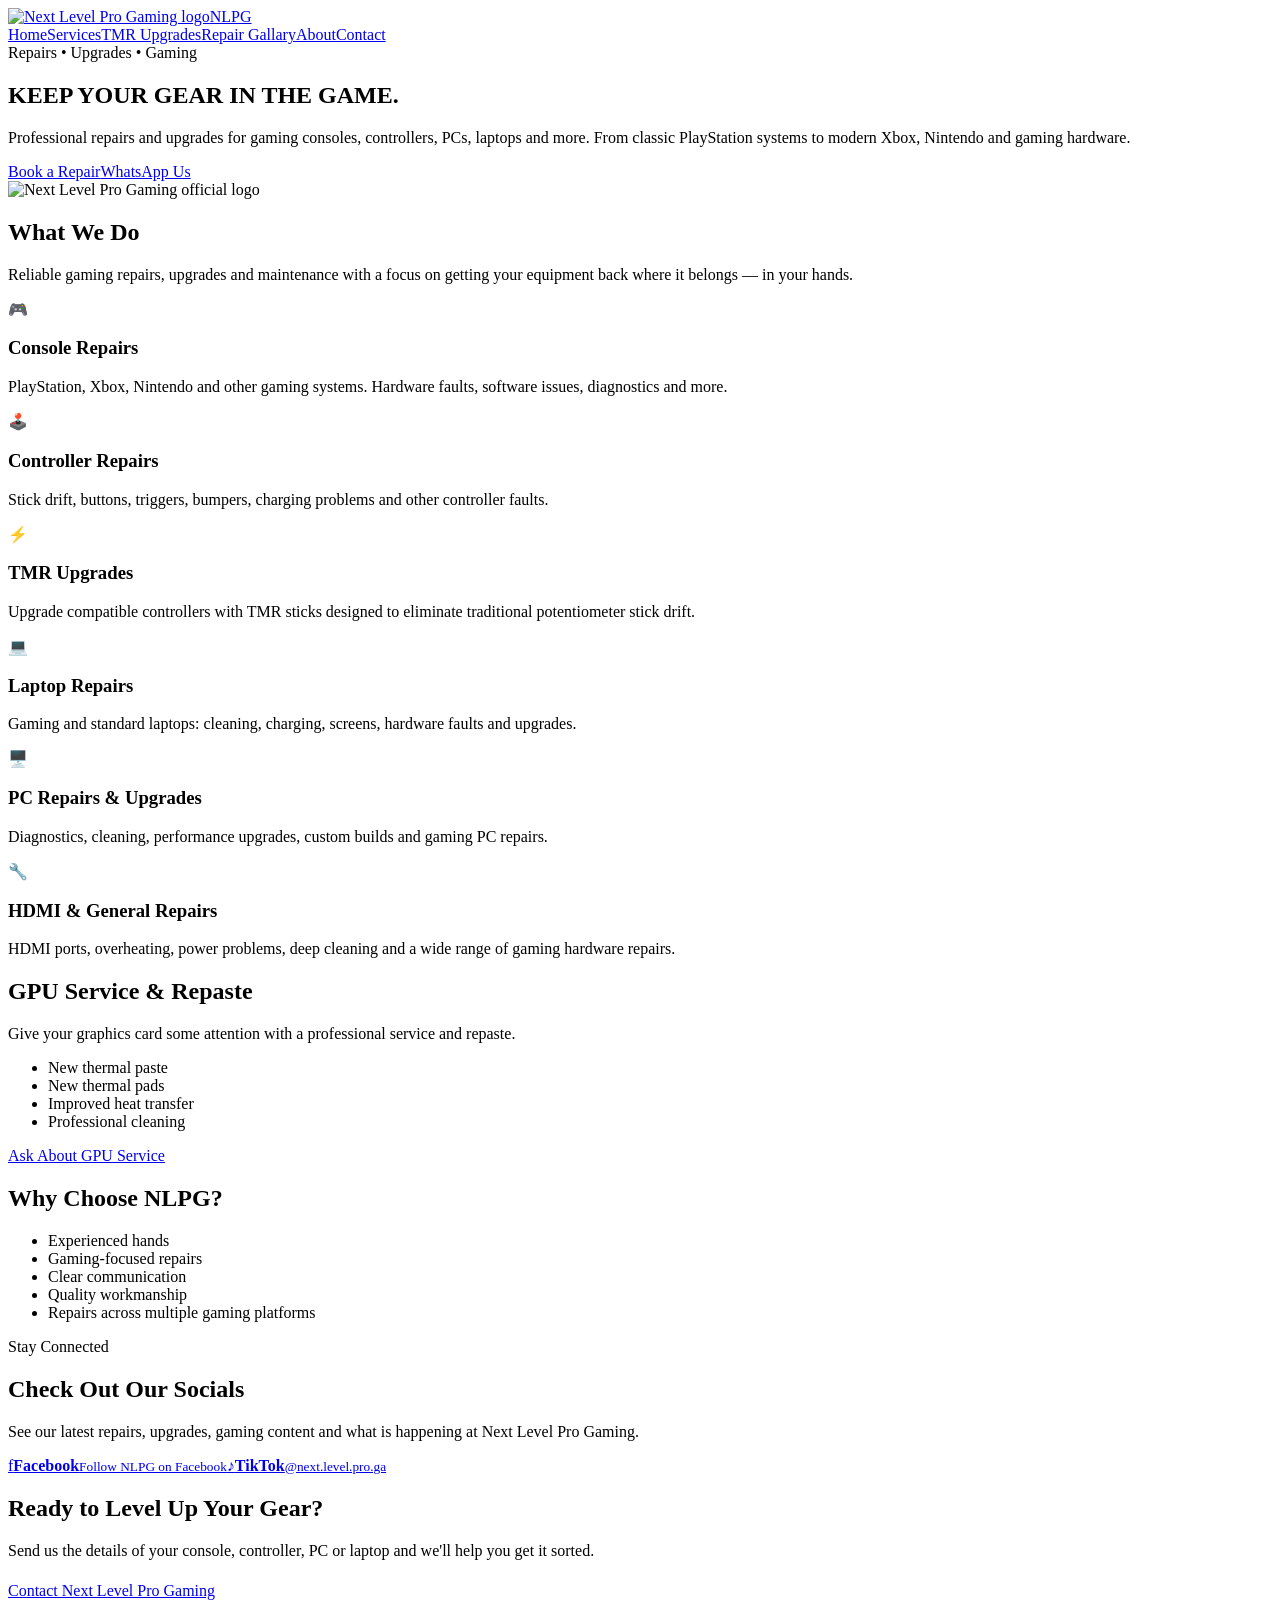
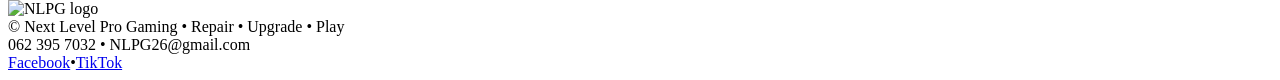
==== index.html @ 844a5a6c "Add files via upload" ====
<!doctype html><html lang="en"><head><meta charset="utf-8"><meta name="viewport" content="width=device-width,initial-scale=1"><meta name="description" content="Next Level Pro Gaming - professional gaming console repairs, controller repairs, TMR upgrades, PC and laptop services."><title>Next Level Pro Gaming | Repairs & Upgrades</title><link rel="stylesheet" href="css/style.css"></head><body>
<header class="topbar"><div class="container nav"><a class="brand" href="index.html"><img src="assets/nlpg-logo.png" alt="Next Level Pro Gaming logo"><span>NLPG</span></a><nav class="links"><a class="active" href="index.html">Home</a><a href="services.html">Services</a><a href="controller-upgrades.html">TMR Upgrades</a><a href="repair-gallary.html">Repair Gallary</a><a href="about.html">About</a><a href="contact.html">Contact</a></nav></div></header>
<main><section class="hero"><div class="container hero-grid"><div><div class="eyebrow">Repairs • Upgrades • Gaming</div><h1>KEEP YOUR GEAR <span>IN THE GAME.</span></h1><p>Professional repairs and upgrades for gaming consoles, controllers, PCs, laptops and more. From classic PlayStation systems to modern Xbox, Nintendo and gaming hardware.</p><div class="buttons"><a class="btn" href="contact.html">Book a Repair</a><a class="btn alt" href="https://wa.me/27623957032" target="_blank" rel="noopener">WhatsApp Us</a></div></div><div class="hero-logo"><img src="assets/nlpg-logo.png" alt="Next Level Pro Gaming official logo"></div></div></section>
<section class="section"><div class="container"><h2>What We Do</h2><p class="section-intro">Reliable gaming repairs, upgrades and maintenance with a focus on getting your equipment back where it belongs — in your hands.</p><div class="grid"><article class="card"><div class="icon">🎮</div><h3>Console Repairs</h3><p>PlayStation, Xbox, Nintendo and other gaming systems. Hardware faults, software issues, diagnostics and more.</p></article><article class="card"><div class="icon">🕹️</div><h3>Controller Repairs</h3><p>Stick drift, buttons, triggers, bumpers, charging problems and other controller faults.</p></article><article class="card"><div class="icon">⚡</div><h3>TMR Upgrades</h3><p>Upgrade compatible controllers with TMR sticks designed to eliminate traditional potentiometer stick drift.</p></article><article class="card"><div class="icon">💻</div><h3>Laptop Repairs</h3><p>Gaming and standard laptops: cleaning, charging, screens, hardware faults and upgrades.</p></article><article class="card"><div class="icon">🖥️</div><h3>PC Repairs & Upgrades</h3><p>Diagnostics, cleaning, performance upgrades, custom builds and gaming PC repairs.</p></article><article class="card"><div class="icon">🔧</div><h3>HDMI & General Repairs</h3><p>HDMI ports, overheating, power problems, deep cleaning and a wide range of gaming hardware repairs.</p></article></div></div></section>
<section class="section"><div class="container split"><div class="panel"><h2>GPU Service & Repaste</h2><p>Give your graphics card some attention with a professional service and repaste.</p><ul class="checklist"><li>New thermal paste</li><li>New thermal pads</li><li>Improved heat transfer</li><li>Professional cleaning</li></ul><div class="buttons"><a class="btn" href="contact.html">Ask About GPU Service</a></div></div><div class="panel purple"><h2>Why Choose NLPG?</h2><ul class="checklist"><li>Experienced hands</li><li>Gaming-focused repairs</li><li>Clear communication</li><li>Quality workmanship</li><li>Repairs across multiple gaming platforms</li></ul></div></div></section>
<section class="section social-section"><div class="container"><div class="social-panel"><div><div class="eyebrow">Stay Connected</div><h2>Check Out Our Socials</h2><p>See our latest repairs, upgrades, gaming content and what is happening at Next Level Pro Gaming.</p></div><div class="social-buttons"><a class="social-btn facebook" href="https://www.facebook.com/share/19ef1Ge8pM/" target="_blank" rel="noopener"><span class="social-icon">f</span><span><strong>Facebook</strong><small>Follow NLPG on Facebook</small></span></a><a class="social-btn tiktok" href="https://www.tiktok.com/@next.level.pro.ga" target="_blank" rel="noopener"><span class="social-icon">♪</span><span><strong>TikTok</strong><small>@next.level.pro.ga</small></span></a></div></div></div></section>
<section class="section"><div class="container"><div class="cta"><h2>Ready to Level Up Your Gear?</h2><p class="section-intro" style="margin:0 auto 22px">Send us the details of your console, controller, PC or laptop and we'll help you get it sorted.</p><a class="btn" href="contact.html">Contact Next Level Pro Gaming</a></div></div></section></main>
<footer><div class="container footer-grid"><div><img class="logo-mark" src="assets/nlpg-logo.png" alt="NLPG logo"></div><div class="small">© <span data-year></span> Next Level Pro Gaming • Repair • Upgrade • Play<br>062 395 7032 • NLPG26@gmail.com<br><span class="footer-social"><a href="https://www.facebook.com/share/19ef1Ge8pM/" target="_blank" rel="noopener">Facebook</a><span>•</span><a href="https://www.tiktok.com/@next.level.pro.ga" target="_blank" rel="noopener">TikTok</a></span></div></div></footer><script src="js/main.js"></script></body></html>
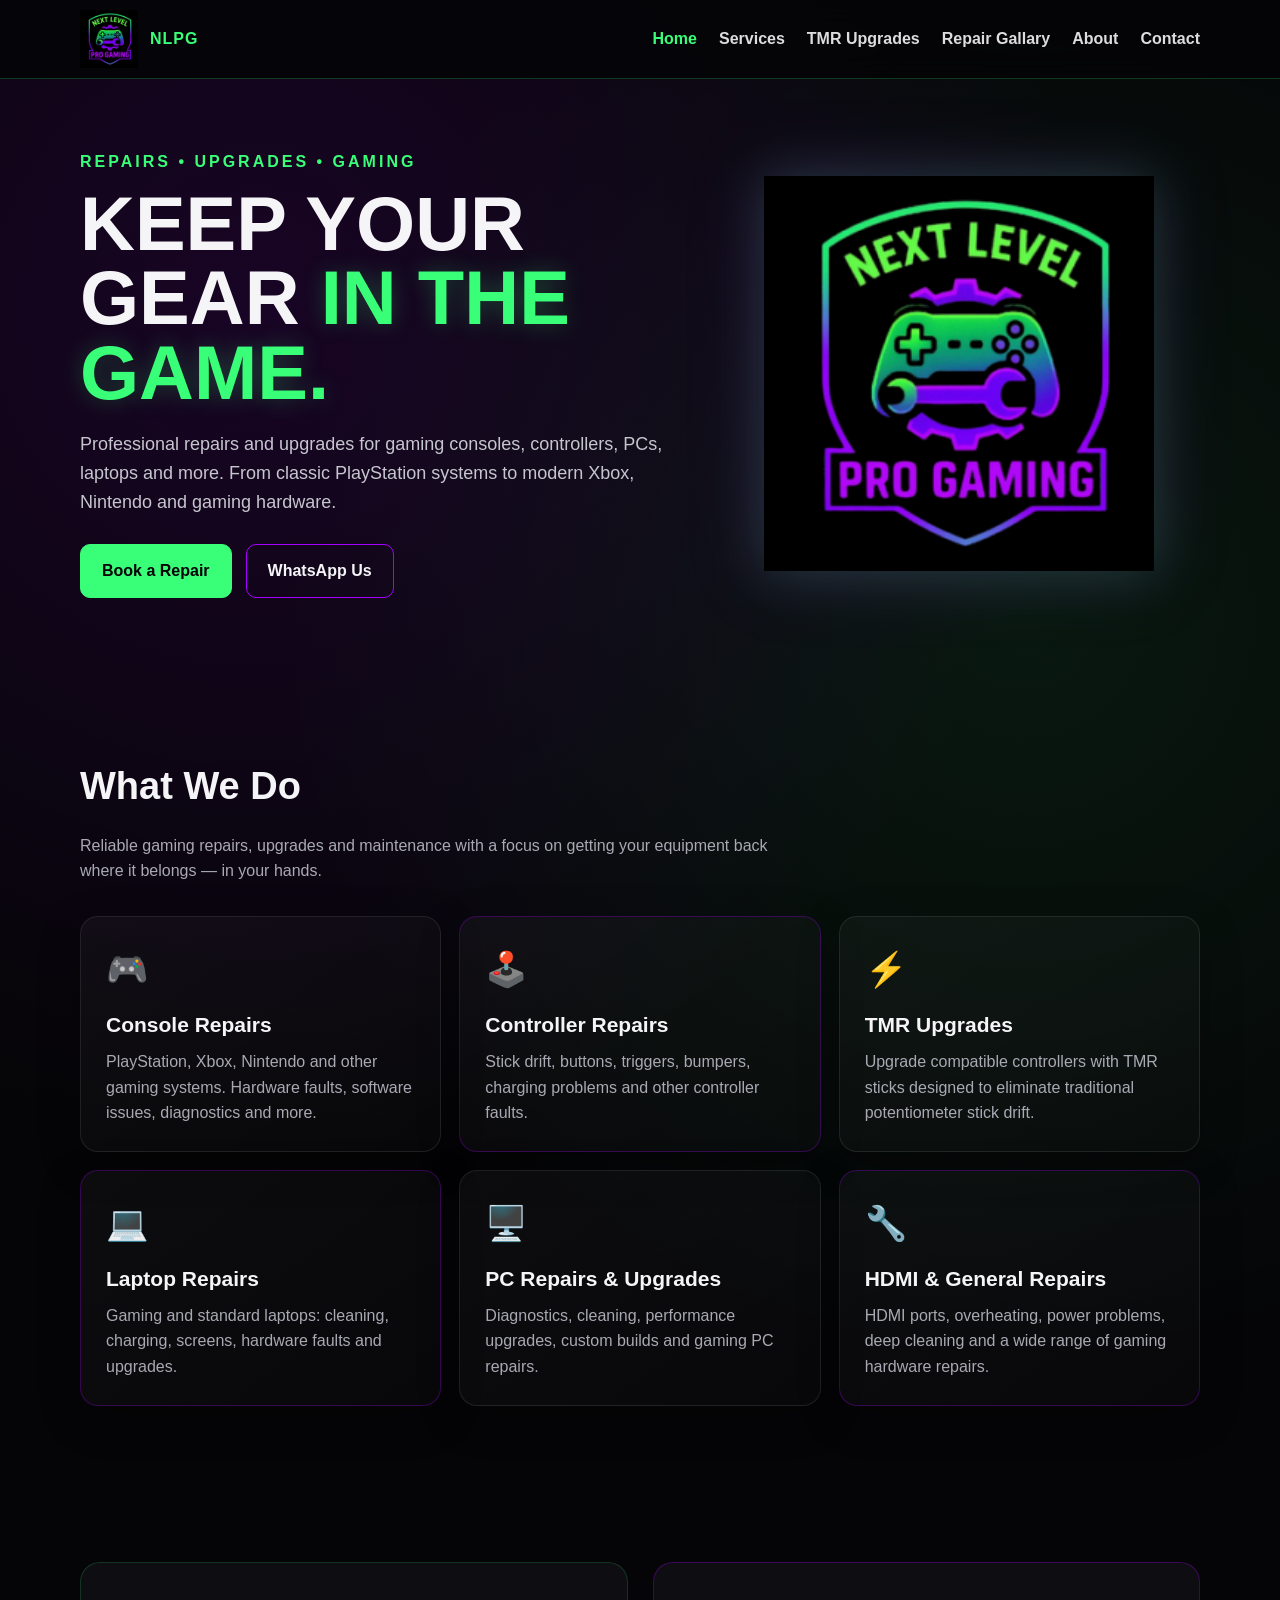
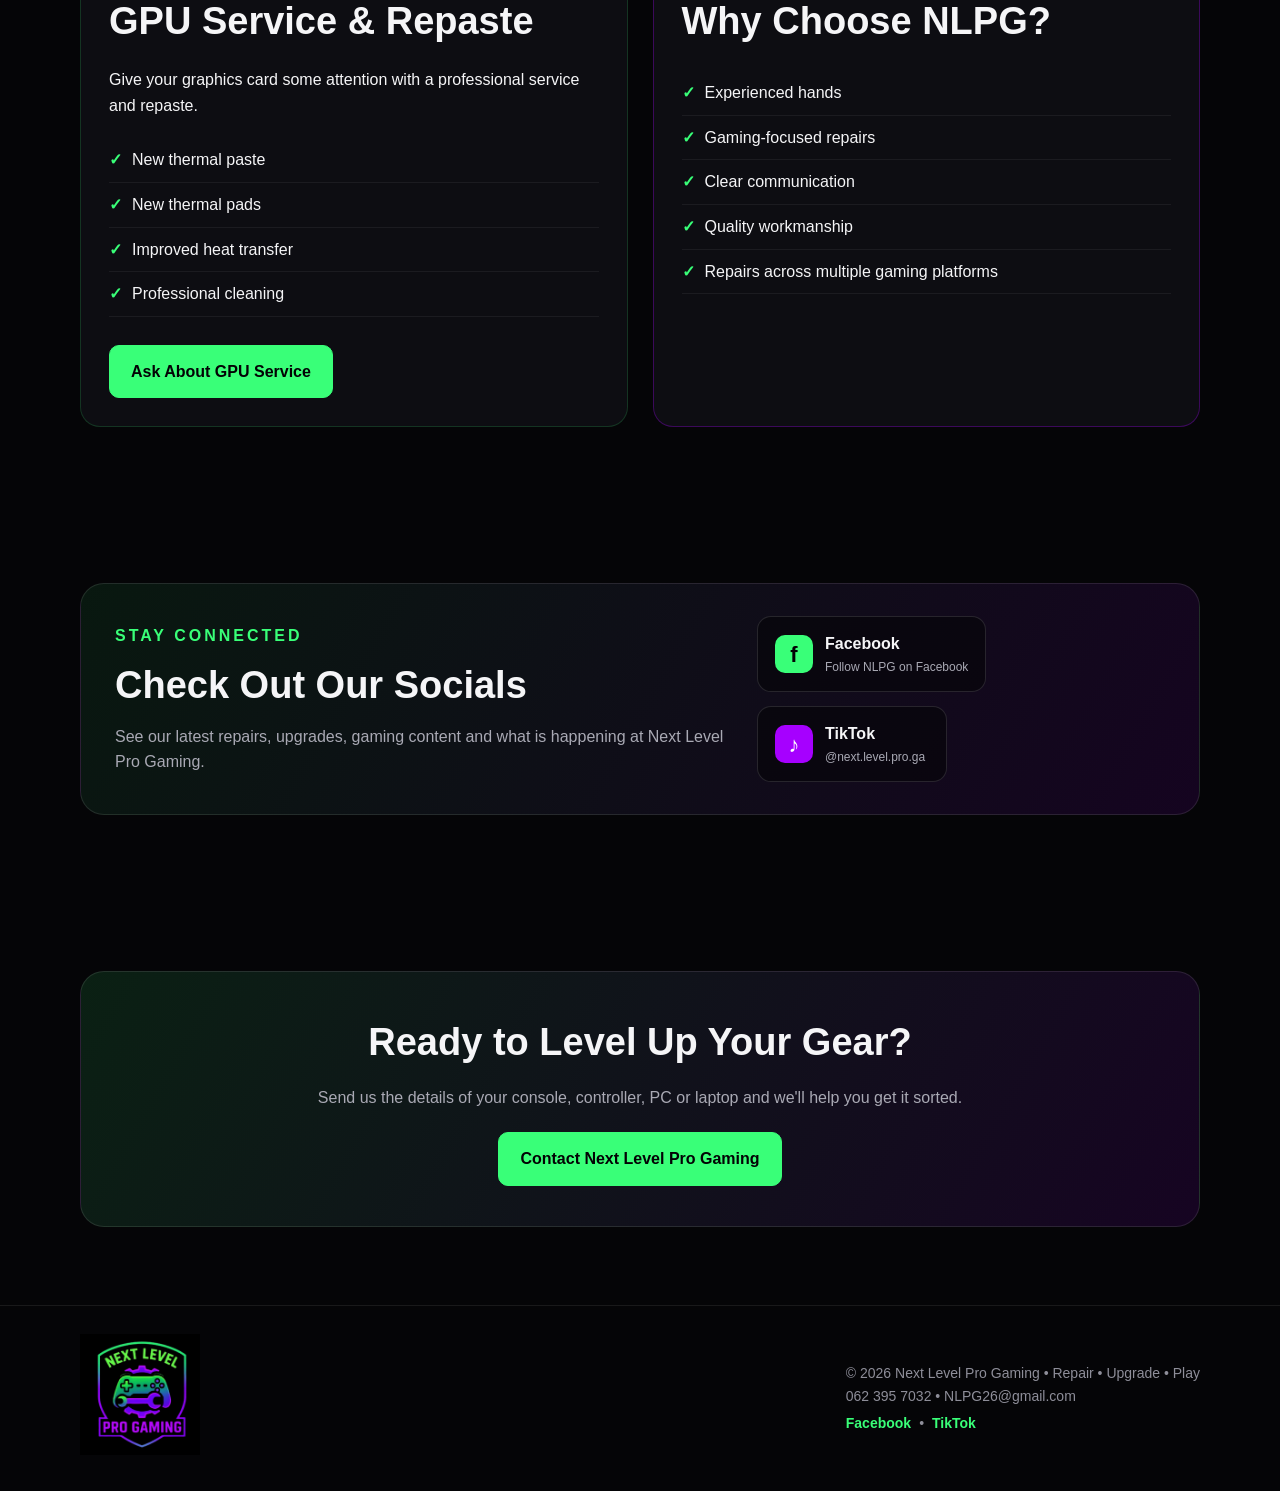
==== commit eb9420f9: "Fix mobile navigation" ====
--- a/index.html
+++ b/index.html
@@ -1,5 +1,5 @@
 <!doctype html><html lang="en"><head><meta charset="utf-8"><meta name="viewport" content="width=device-width,initial-scale=1"><meta name="description" content="Next Level Pro Gaming - professional gaming console repairs, controller repairs, TMR upgrades, PC and laptop services."><title>Next Level Pro Gaming | Repairs & Upgrades</title><link rel="stylesheet" href="css/style.css"></head><body>
-<header class="topbar"><div class="container nav"><a class="brand" href="index.html"><img src="assets/nlpg-logo.png" alt="Next Level Pro Gaming logo"><span>NLPG</span></a><nav class="links"><a class="active" href="index.html">Home</a><a href="services.html">Services</a><a href="controller-upgrades.html">TMR Upgrades</a><a href="repair-gallary.html">Repair Gallary</a><a href="about.html">About</a><a href="contact.html">Contact</a></nav></div></header>
+<header class="topbar"><div class="container nav"><a class="brand" href="index.html"><img src="assets/nlpg-logo.png" alt="Next Level Pro Gaming logo"><span>NLPG</span></a><button class="menu-toggle" type="button" aria-label="Open navigation menu" aria-expanded="false"><span class="menu-icon">☰</span><span class="close-icon">✕</span></button><nav class="links"><a class="active" href="index.html">Home</a><a href="services.html">Services</a><a href="controller-upgrades.html">TMR Upgrades</a><a href="repair-gallary.html">Repair Gallary</a><a href="about.html">About</a><a href="contact.html">Contact</a></nav></div></header>
 <main><section class="hero"><div class="container hero-grid"><div><div class="eyebrow">Repairs • Upgrades • Gaming</div><h1>KEEP YOUR GEAR <span>IN THE GAME.</span></h1><p>Professional repairs and upgrades for gaming consoles, controllers, PCs, laptops and more. From classic PlayStation systems to modern Xbox, Nintendo and gaming hardware.</p><div class="buttons"><a class="btn" href="contact.html">Book a Repair</a><a class="btn alt" href="https://wa.me/27623957032" target="_blank" rel="noopener">WhatsApp Us</a></div></div><div class="hero-logo"><img src="assets/nlpg-logo.png" alt="Next Level Pro Gaming official logo"></div></div></section>
 <section class="section"><div class="container"><h2>What We Do</h2><p class="section-intro">Reliable gaming repairs, upgrades and maintenance with a focus on getting your equipment back where it belongs — in your hands.</p><div class="grid"><article class="card"><div class="icon">🎮</div><h3>Console Repairs</h3><p>PlayStation, Xbox, Nintendo and other gaming systems. Hardware faults, software issues, diagnostics and more.</p></article><article class="card"><div class="icon">🕹️</div><h3>Controller Repairs</h3><p>Stick drift, buttons, triggers, bumpers, charging problems and other controller faults.</p></article><article class="card"><div class="icon">⚡</div><h3>TMR Upgrades</h3><p>Upgrade compatible controllers with TMR sticks designed to eliminate traditional potentiometer stick drift.</p></article><article class="card"><div class="icon">💻</div><h3>Laptop Repairs</h3><p>Gaming and standard laptops: cleaning, charging, screens, hardware faults and upgrades.</p></article><article class="card"><div class="icon">🖥️</div><h3>PC Repairs & Upgrades</h3><p>Diagnostics, cleaning, performance upgrades, custom builds and gaming PC repairs.</p></article><article class="card"><div class="icon">🔧</div><h3>HDMI & General Repairs</h3><p>HDMI ports, overheating, power problems, deep cleaning and a wide range of gaming hardware repairs.</p></article></div></div></section>
 <section class="section"><div class="container split"><div class="panel"><h2>GPU Service & Repaste</h2><p>Give your graphics card some attention with a professional service and repaste.</p><ul class="checklist"><li>New thermal paste</li><li>New thermal pads</li><li>Improved heat transfer</li><li>Professional cleaning</li></ul><div class="buttons"><a class="btn" href="contact.html">Ask About GPU Service</a></div></div><div class="panel purple"><h2>Why Choose NLPG?</h2><ul class="checklist"><li>Experienced hands</li><li>Gaming-focused repairs</li><li>Clear communication</li><li>Quality workmanship</li><li>Repairs across multiple gaming platforms</li></ul></div></div></section>
--- a/css/style.css
+++ b/css/style.css
@@ -0,0 +1,47 @@
+:root{--green:#39ff78;--purple:#a600ff;--bg:#050507;--panel:#0d0d12;--muted:#a9a9b4;--white:#f5f5f7;--line:rgba(57,255,120,.22)}
+*{box-sizing:border-box}html{scroll-behavior:smooth}body{margin:0;background:radial-gradient(circle at 20% 10%,rgba(166,0,255,.12),transparent 28%),radial-gradient(circle at 80% 20%,rgba(57,255,120,.08),transparent 28%),var(--bg);color:var(--white);font-family:Inter,Arial,sans-serif;line-height:1.6}a{color:inherit;text-decoration:none}.container{width:min(1120px,92%);margin:auto}.topbar{border-bottom:1px solid var(--line);background:rgba(5,5,7,.9);position:sticky;top:0;z-index:50;backdrop-filter:blur(14px)}.nav{min-height:78px;display:flex;align-items:center;justify-content:space-between;gap:24px}.brand{display:flex;align-items:center;gap:12px;font-weight:900;letter-spacing:1px}.brand img{width:58px;height:58px;object-fit:contain}.brand span{color:var(--green)}.links{display:flex;gap:22px;flex-wrap:wrap}.links a{font-weight:700;color:#ddd;transition:.2s}.links a:hover,.links a.active{color:var(--green)}.hero{padding:70px 0 80px;position:relative;overflow:hidden}.hero-grid{display:grid;grid-template-columns:1.1fr .9fr;align-items:center;gap:50px}.eyebrow{color:var(--green);font-weight:900;letter-spacing:3px;text-transform:uppercase}.hero h1{font-size:clamp(42px,7vw,76px);line-height:.98;margin:12px 0 20px;text-transform:uppercase}.hero h1 span{color:var(--green);text-shadow:0 0 22px rgba(57,255,120,.25)}.hero p{font-size:18px;color:#c6c6cf;max-width:700px}.hero-logo{display:flex;justify-content:center}.hero-logo img{width:min(390px,85%);filter:drop-shadow(0 0 25px rgba(57,255,120,.18)) drop-shadow(0 0 35px rgba(166,0,255,.18))}.buttons{display:flex;gap:14px;flex-wrap:wrap;margin-top:28px}.btn{display:inline-flex;align-items:center;justify-content:center;padding:13px 21px;border-radius:10px;font-weight:900;border:1px solid var(--green);background:var(--green);color:#030305}.btn.alt{background:transparent;color:var(--white);border-color:var(--purple)}.section{padding:78px 0}.section h2{font-size:38px;margin:0 0 12px}.section-intro{color:var(--muted);max-width:720px;margin-bottom:32px}.grid{display:grid;grid-template-columns:repeat(3,1fr);gap:18px}.card{background:linear-gradient(145deg,rgba(255,255,255,.035),rgba(255,255,255,.015));border:1px solid rgba(255,255,255,.09);border-radius:18px;padding:25px;min-height:190px;box-shadow:0 12px 40px rgba(0,0,0,.25)}.card:nth-child(even){border-color:rgba(166,0,255,.28)}.icon{font-size:34px;margin-bottom:12px}.card h3{margin:0 0 7px;font-size:21px}.card p{margin:0;color:var(--muted)}.split{display:grid;grid-template-columns:1fr 1fr;gap:25px;align-items:stretch}.panel{background:var(--panel);border:1px solid rgba(57,255,120,.16);border-radius:20px;padding:28px}.panel.purple{border-color:rgba(166,0,255,.3)}.checklist{list-style:none;padding:0;margin:20px 0 0}.checklist li{padding:9px 0;border-bottom:1px solid rgba(255,255,255,.06)}.checklist li::before{content:'✓';color:var(--green);font-weight:900;margin-right:10px}.cta{background:linear-gradient(120deg,rgba(57,255,120,.11),rgba(166,0,255,.11));border:1px solid rgba(255,255,255,.1);border-radius:24px;padding:40px;text-align:center}.cta h2{margin-top:0}.page-hero{padding:55px 0 35px;border-bottom:1px solid rgba(255,255,255,.06)}.page-hero h1{font-size:52px;margin:0 0 8px}.page-hero p{color:var(--muted);max-width:760px}.gallery{display:grid;grid-template-columns:repeat(3,1fr);gap:18px}.gallery .tile{min-height:230px;border-radius:18px;border:1px solid rgba(255,255,255,.1);background:linear-gradient(145deg,#101015,#08080c);display:flex;align-items:center;justify-content:center;text-align:center;padding:25px;position:relative;overflow:hidden}.tile:before{content:'';position:absolute;width:180px;height:180px;background:var(--green);filter:blur(90px);opacity:.08;top:-70px;right:-70px}.tile:nth-child(even):before{background:var(--purple)}.tile-content{position:relative;z-index:1}.tile strong{display:block;font-size:22px;margin-bottom:7px}.tile span{color:var(--muted)}form{display:grid;gap:14px}input,textarea,select{width:100%;padding:14px 15px;background:#09090d;color:var(--white);border:1px solid rgba(255,255,255,.12);border-radius:10px;font:inherit}textarea{min-height:150px;resize:vertical}footer{border-top:1px solid rgba(255,255,255,.08);padding:28px 0;color:#aaa}.footer-grid{display:flex;justify-content:space-between;gap:20px;align-items:center}.small{font-size:14px;color:#8e8e99}.logo-mark{width:120px;max-width:100%}@media(max-width:850px){.hero-grid,.split{grid-template-columns:1fr}.grid,.gallery{grid-template-columns:1fr 1fr}.links{display:none}.hero{text-align:center}.hero p{margin-left:auto;margin-right:auto}.buttons{justify-content:center}.hero-logo{order:-1}}@media(max-width:560px){.grid,.gallery{grid-template-columns:1fr}.nav{min-height:68px}.brand img{width:50px;height:50px}.brand{font-size:14px}.hero{padding-top:45px}.page-hero h1{font-size:40px}.section{padding:55px 0}.cta{padding:28px 20px}.footer-grid{flex-direction:column;text-align:center}}
+
+/* Real NLPG repair gallery */
+.photo-gallery{columns:3 280px;column-gap:18px}
+.gallery-photo{display:block;width:100%;padding:0;margin:0 0 18px;border:1px solid rgba(255,255,255,.1);border-radius:18px;overflow:hidden;background:#09090d;cursor:pointer;break-inside:avoid;box-shadow:0 12px 35px rgba(0,0,0,.22);transition:transform .22s ease,border-color .22s ease,box-shadow .22s ease}
+.gallery-photo:hover{transform:translateY(-4px);border-color:rgba(57,255,120,.5);box-shadow:0 16px 45px rgba(57,255,120,.08),0 16px 45px rgba(0,0,0,.3)}
+.gallery-photo img{display:block;width:100%;height:auto;transition:transform .3s ease;}
+.gallery-photo:hover img{transform:scale(1.025)}
+.lightbox{position:fixed;inset:0;background:rgba(0,0,0,.92);display:none;align-items:center;justify-content:center;padding:30px;z-index:200;backdrop-filter:blur(8px)}
+.lightbox.open{display:flex}
+.lightbox img{max-width:min(94vw,1500px);max-height:90vh;object-fit:contain;border-radius:12px;box-shadow:0 0 50px rgba(0,0,0,.65)}
+.lightbox-close{position:absolute;top:15px;right:22px;width:48px;height:48px;border:1px solid rgba(255,255,255,.25);border-radius:50%;background:rgba(0,0,0,.55);color:#fff;font-size:34px;line-height:1;cursor:pointer}
+.lightbox-close:hover{border-color:var(--green);color:var(--green)}
+@media(max-width:850px){.photo-gallery{columns:2 220px}}
+@media(max-width:560px){.photo-gallery{columns:1}.lightbox{padding:16px}.lightbox img{max-width:96vw;max-height:86vh}}
+
+
+/* Common repair pricing */
+.pricing-section{padding-top:20px}.section-heading{margin-bottom:30px}.section-heading h2{font-size:38px;margin:6px 0 10px}.pricing-grid{display:grid;grid-template-columns:repeat(2,1fr);gap:18px}.price-card{background:linear-gradient(145deg,rgba(255,255,255,.045),rgba(255,255,255,.015));border:1px solid rgba(57,255,120,.18);border-radius:20px;padding:26px;box-shadow:0 12px 40px rgba(0,0,0,.25)}.price-card:nth-child(even){border-color:rgba(166,0,255,.28)}.price-icon{font-size:32px;margin-bottom:10px}.price-card h3{margin:0 0 16px;font-size:23px}.price-row{display:flex;justify-content:space-between;align-items:flex-start;gap:18px;padding:12px 0;border-bottom:1px solid rgba(255,255,255,.07)}.price-row span{color:#d8d8df}.price-row strong{color:var(--green);font-size:21px;white-space:nowrap}.price-main{font-size:25px;color:#ddd;margin:8px 0 15px}.price-main strong{color:var(--green);font-size:31px}.price-note{color:var(--muted);font-size:14px;margin-top:15px}.price-note strong{color:#fff}.pricing-notice{margin-top:20px;padding:22px 24px;border:1px solid rgba(166,0,255,.3);border-radius:18px;background:linear-gradient(120deg,rgba(57,255,120,.07),rgba(166,0,255,.09));display:flex;align-items:center;gap:18px;flex-wrap:wrap}.pricing-notice strong{color:var(--green);font-size:20px;letter-spacing:1px}.pricing-notice span{color:#c5c5ce;flex:1;min-width:220px}.pricing-notice .btn{margin-left:auto}
+@media(max-width:700px){.pricing-grid{grid-template-columns:1fr}.pricing-notice .btn{margin-left:0;width:100%}}
+
+
+/* Social links */
+.social-panel{display:flex;align-items:center;justify-content:space-between;gap:30px;background:linear-gradient(120deg,rgba(57,255,120,.08),rgba(166,0,255,.10));border:1px solid rgba(255,255,255,.1);border-radius:24px;padding:32px 34px}.social-panel h2{margin:6px 0 8px}.social-panel p{margin:0;color:var(--muted);max-width:650px}.social-buttons{display:flex;gap:14px;flex-wrap:wrap}.social-btn{display:flex;align-items:center;gap:12px;min-width:190px;padding:14px 17px;border:1px solid rgba(255,255,255,.12);border-radius:14px;background:rgba(5,5,7,.55);transition:.2s ease}.social-btn:hover{transform:translateY(-3px);border-color:var(--green);box-shadow:0 12px 30px rgba(57,255,120,.08)}.social-btn.tiktok:hover{border-color:var(--purple)}.social-icon{width:38px;height:38px;border-radius:10px;display:grid;place-items:center;background:var(--green);color:#030305;font-size:22px;font-weight:900}.social-btn.tiktok .social-icon{background:var(--purple);color:#fff}.social-btn strong{display:block;font-size:16px}.social-btn small{display:block;color:var(--muted);font-size:12px;margin-top:1px}.footer-social{display:inline-flex;align-items:center;gap:8px;margin-top:5px}.footer-social a{color:var(--green);font-weight:800}.footer-social a:hover{text-decoration:underline;color:#fff}
+@media(max-width:850px){.social-panel{flex-direction:column;align-items:flex-start}.social-buttons{width:100%}.social-btn{flex:1}}
+@media(max-width:560px){.social-panel{padding:26px 20px}.social-buttons{flex-direction:column;width:100%}.social-btn{width:100%}}
+
+
+/* Mobile navigation */
+.menu-toggle{display:none;align-items:center;justify-content:center;width:46px;height:46px;padding:0;border:1px solid rgba(57,255,120,.35);border-radius:10px;background:#09090d;color:var(--green);cursor:pointer;font-size:25px;line-height:1;flex:0 0 auto}
+.menu-toggle:hover{border-color:var(--green);box-shadow:0 0 18px rgba(57,255,120,.12)}
+.menu-toggle .close-icon{display:none}
+@media(max-width:850px){
+  .nav{position:relative}
+  .menu-toggle{display:inline-flex}
+  .links{display:none;position:absolute;left:0;right:0;top:calc(100% + 1px);padding:12px;background:rgba(5,5,7,.98);border:1px solid var(--line);border-top:0;border-radius:0 0 16px 16px;box-shadow:0 18px 35px rgba(0,0,0,.4);flex-direction:column;gap:0;z-index:100}
+  .links a{display:block;padding:13px 14px;border-radius:9px}
+  .links a:hover,.links a.active{background:rgba(57,255,120,.08)}
+  .nav.menu-open .links{display:flex}
+  .nav.menu-open .menu-icon{display:none}
+  .nav.menu-open .close-icon{display:inline}
+}
+@media(max-width:560px){
+  .links{left:0;right:0}
+  .brand span{font-size:13px}
+}
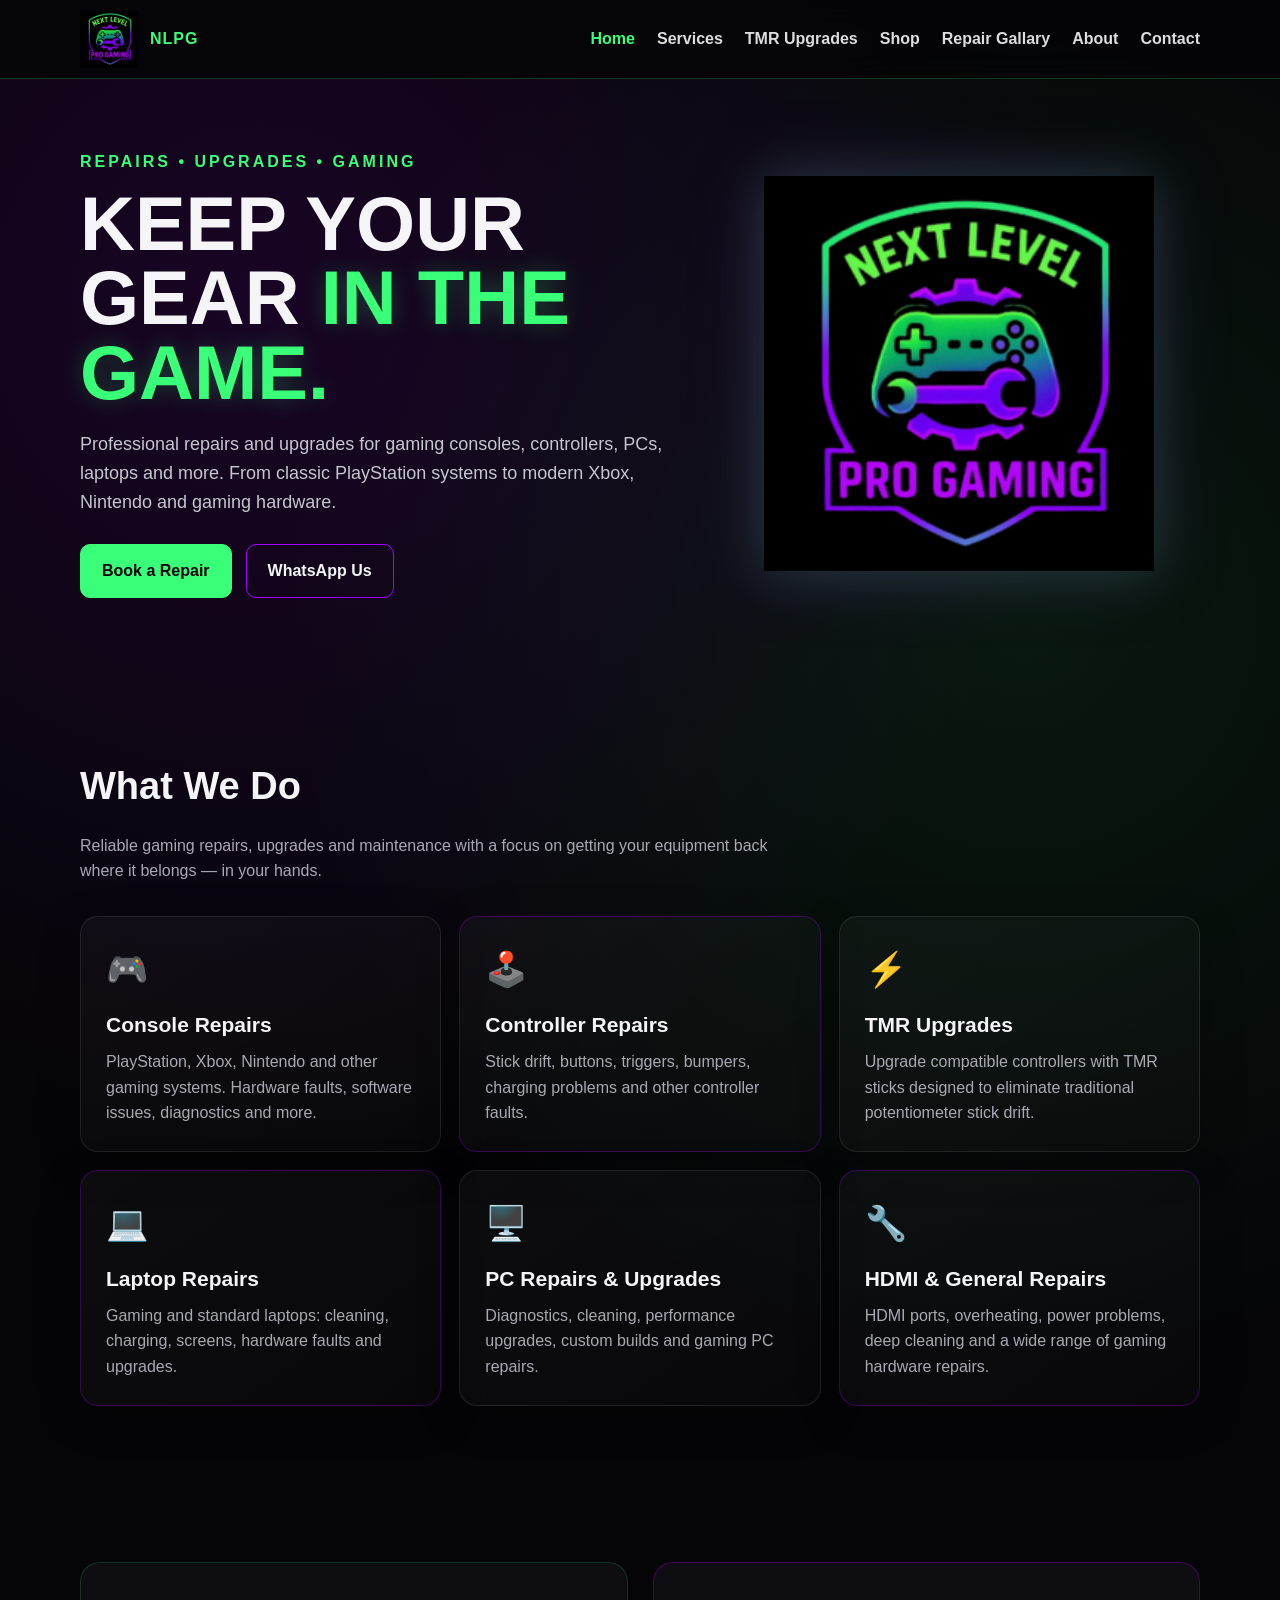
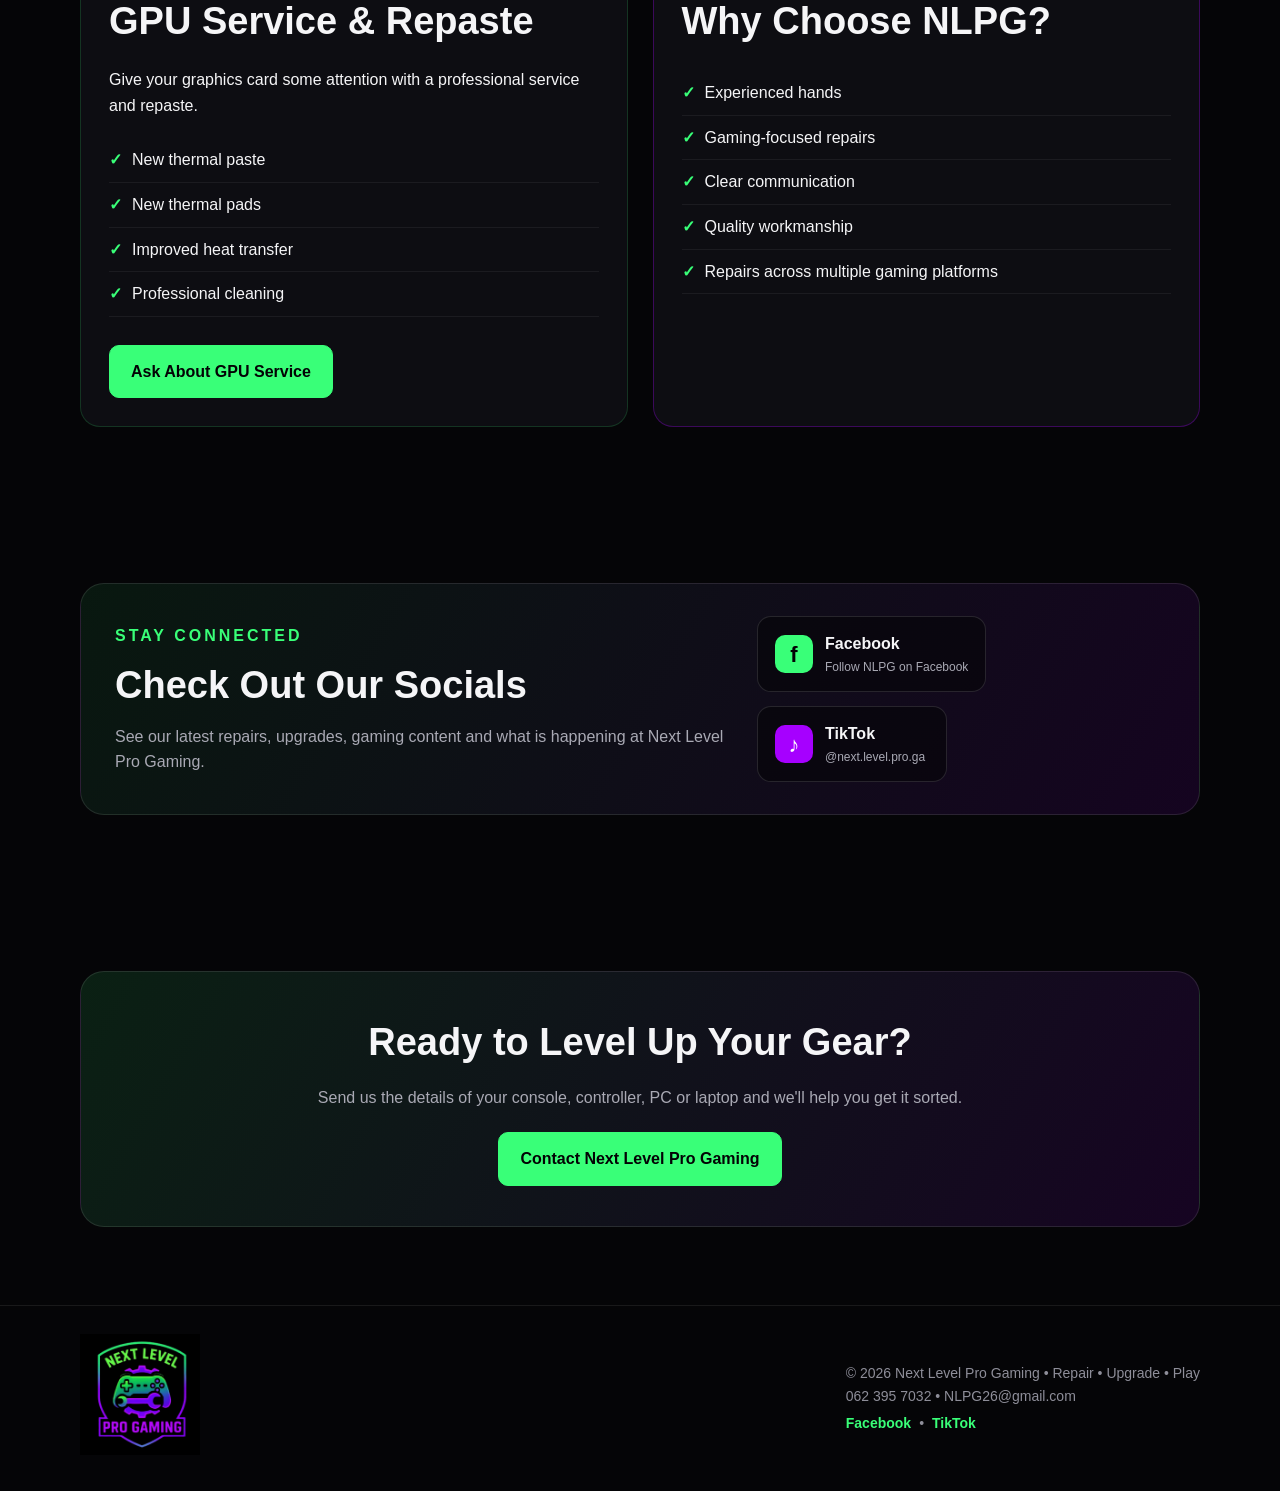
==== commit 80f112f8: "Added NLPG Online Shop" ====
--- a/index.html
+++ b/index.html
@@ -1,5 +1,5 @@
 <!doctype html><html lang="en"><head><meta charset="utf-8"><meta name="viewport" content="width=device-width,initial-scale=1"><meta name="description" content="Next Level Pro Gaming - professional gaming console repairs, controller repairs, TMR upgrades, PC and laptop services."><title>Next Level Pro Gaming | Repairs & Upgrades</title><link rel="stylesheet" href="css/style.css"></head><body>
-<header class="topbar"><div class="container nav"><a class="brand" href="index.html"><img src="assets/nlpg-logo.png" alt="Next Level Pro Gaming logo"><span>NLPG</span></a><button class="menu-toggle" type="button" aria-label="Open navigation menu" aria-expanded="false"><span class="menu-icon">☰</span><span class="close-icon">✕</span></button><nav class="links"><a class="active" href="index.html">Home</a><a href="services.html">Services</a><a href="controller-upgrades.html">TMR Upgrades</a><a href="repair-gallary.html">Repair Gallary</a><a href="about.html">About</a><a href="contact.html">Contact</a></nav></div></header>
+<header class="topbar"><div class="container nav"><a class="brand" href="index.html"><img src="assets/nlpg-logo.png" alt="Next Level Pro Gaming logo"><span>NLPG</span></a><button class="menu-toggle" type="button" aria-label="Open navigation menu" aria-expanded="false"><span class="menu-icon">☰</span><span class="close-icon">✕</span></button><nav class="links"><a class="active" href="index.html">Home</a><a href="services.html">Services</a><a href="controller-upgrades.html">TMR Upgrades</a><a href="shop.html">Shop</a><a href="repair-gallary.html">Repair Gallary</a><a href="about.html">About</a><a href="contact.html">Contact</a></nav></div></header>
 <main><section class="hero"><div class="container hero-grid"><div><div class="eyebrow">Repairs • Upgrades • Gaming</div><h1>KEEP YOUR GEAR <span>IN THE GAME.</span></h1><p>Professional repairs and upgrades for gaming consoles, controllers, PCs, laptops and more. From classic PlayStation systems to modern Xbox, Nintendo and gaming hardware.</p><div class="buttons"><a class="btn" href="contact.html">Book a Repair</a><a class="btn alt" href="https://wa.me/27623957032" target="_blank" rel="noopener">WhatsApp Us</a></div></div><div class="hero-logo"><img src="assets/nlpg-logo.png" alt="Next Level Pro Gaming official logo"></div></div></section>
 <section class="section"><div class="container"><h2>What We Do</h2><p class="section-intro">Reliable gaming repairs, upgrades and maintenance with a focus on getting your equipment back where it belongs — in your hands.</p><div class="grid"><article class="card"><div class="icon">🎮</div><h3>Console Repairs</h3><p>PlayStation, Xbox, Nintendo and other gaming systems. Hardware faults, software issues, diagnostics and more.</p></article><article class="card"><div class="icon">🕹️</div><h3>Controller Repairs</h3><p>Stick drift, buttons, triggers, bumpers, charging problems and other controller faults.</p></article><article class="card"><div class="icon">⚡</div><h3>TMR Upgrades</h3><p>Upgrade compatible controllers with TMR sticks designed to eliminate traditional potentiometer stick drift.</p></article><article class="card"><div class="icon">💻</div><h3>Laptop Repairs</h3><p>Gaming and standard laptops: cleaning, charging, screens, hardware faults and upgrades.</p></article><article class="card"><div class="icon">🖥️</div><h3>PC Repairs & Upgrades</h3><p>Diagnostics, cleaning, performance upgrades, custom builds and gaming PC repairs.</p></article><article class="card"><div class="icon">🔧</div><h3>HDMI & General Repairs</h3><p>HDMI ports, overheating, power problems, deep cleaning and a wide range of gaming hardware repairs.</p></article></div></div></section>
 <section class="section"><div class="container split"><div class="panel"><h2>GPU Service & Repaste</h2><p>Give your graphics card some attention with a professional service and repaste.</p><ul class="checklist"><li>New thermal paste</li><li>New thermal pads</li><li>Improved heat transfer</li><li>Professional cleaning</li></ul><div class="buttons"><a class="btn" href="contact.html">Ask About GPU Service</a></div></div><div class="panel purple"><h2>Why Choose NLPG?</h2><ul class="checklist"><li>Experienced hands</li><li>Gaming-focused repairs</li><li>Clear communication</li><li>Quality workmanship</li><li>Repairs across multiple gaming platforms</li></ul></div></div></section>
--- a/css/style.css
+++ b/css/style.css
@@ -45,3 +45,26 @@
   .links{left:0;right:0}
   .brand span{font-size:13px}
 }
+
+
+/* NLPG shop */
+.shop-hero{background:radial-gradient(ellipse at 82% 25%,rgba(166,0,255,.16),transparent 35%),radial-gradient(ellipse at 15% 60%,rgba(57,255,120,.12),transparent 38%)}
+.shop-hero h1{max-width:850px;line-height:1.02}
+.shop-price-strip{display:flex;gap:14px;flex-wrap:wrap;margin-top:25px}
+.shop-price-strip>div{min-width:190px;padding:13px 18px;border:1px solid rgba(57,255,120,.28);border-radius:13px;background:rgba(5,5,7,.65)}
+.shop-price-strip span,.product-prices span{display:block;color:var(--muted);font-size:13px}
+.shop-price-strip strong{display:block;color:var(--green);font-size:28px;line-height:1.2}
+.product-grid{display:grid;grid-template-columns:repeat(3,minmax(0,1fr));gap:20px}
+.product-card{overflow:hidden;border-radius:18px;border:1px solid rgba(255,255,255,.1);background:linear-gradient(145deg,#111118,#08080c);box-shadow:0 15px 38px rgba(0,0,0,.28);transition:transform .2s,border-color .2s}
+.product-card:hover{transform:translateY(-4px);border-color:rgba(57,255,120,.45)}
+.product-image-wrap{height:235px;padding:12px;background:radial-gradient(ellipse at center,rgba(166,0,255,.10),transparent 62%),linear-gradient(145deg,#17171e,#08080c);display:flex;align-items:center;justify-content:center}
+.product-image-wrap img{width:100%;height:100%;object-fit:contain;border-radius:10px}
+.product-info{padding:18px}
+.product-kicker{font-size:11px;letter-spacing:1.4px;text-transform:uppercase;color:var(--green);font-weight:800}
+.product-info h3{margin:5px 0 14px;font-size:20px}
+.product-prices{display:grid;grid-template-columns:1fr 1fr;gap:8px;margin-bottom:16px}
+.product-prices>div{background:rgba(255,255,255,.035);border:1px solid rgba(255,255,255,.07);border-radius:10px;padding:9px}
+.product-prices strong{font-size:21px;color:var(--green)}
+.product-cta{width:100%;font-size:13px;padding:11px 12px;text-align:center}
+@media(max-width:850px){.product-grid{grid-template-columns:repeat(2,minmax(0,1fr))}}
+@media(max-width:560px){.product-grid{grid-template-columns:1fr}.product-image-wrap{height:250px}.shop-price-strip>div{flex:1}}
